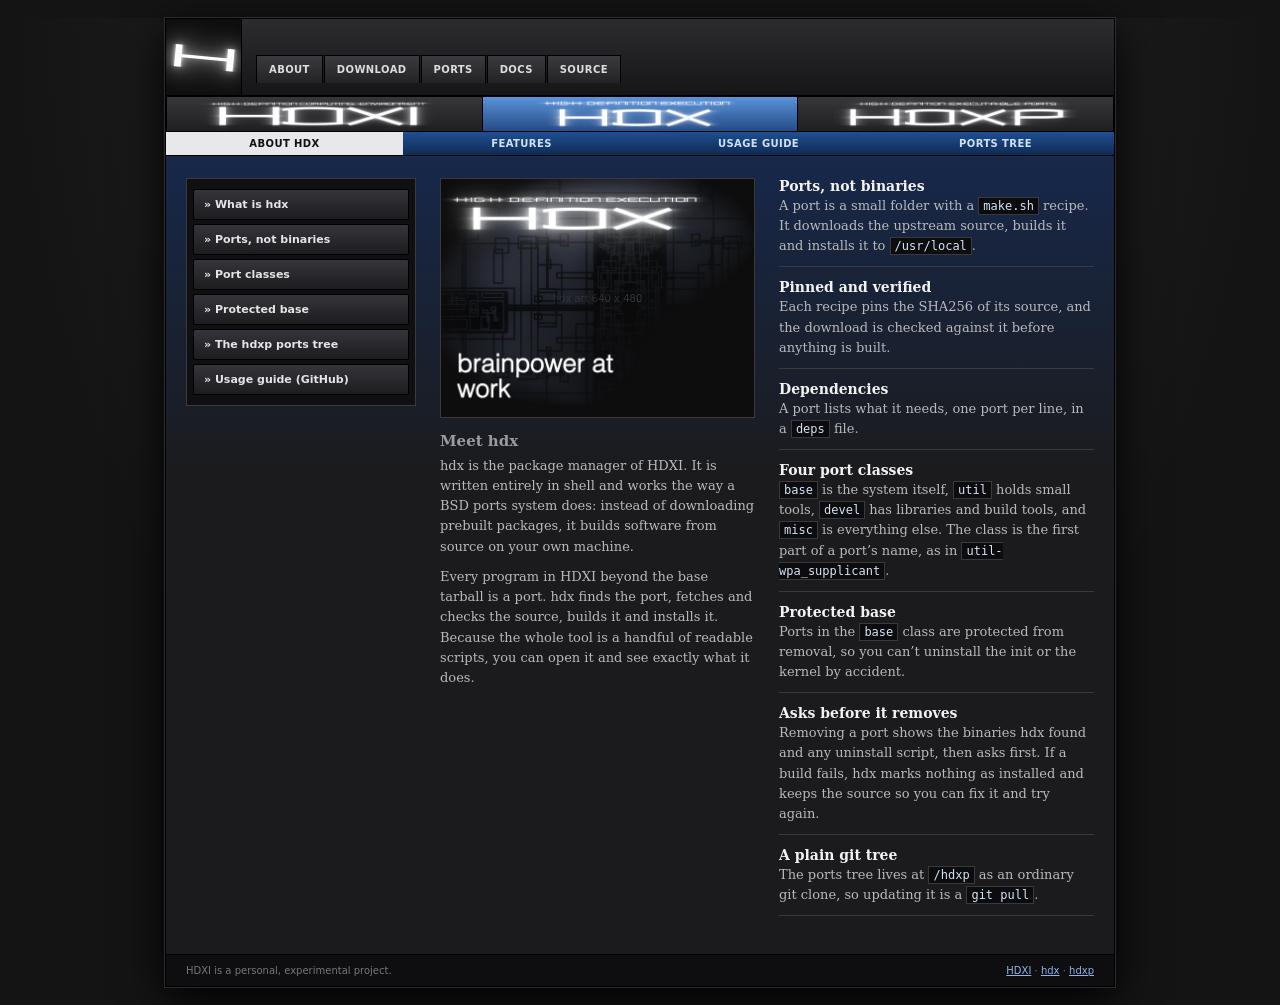
==== hdx.html @ 26c5d225 "Add files via upload" ====
<!DOCTYPE html>
<html lang="en">
<head>
<meta charset="utf-8">
<meta name="viewport" content="width=device-width, initial-scale=1">
<title>hdx – HDXI package manager</title>
<link rel="stylesheet" href="styles.css">
</head>
<body>
<div id="wrap">

  <header id="top">
    <div class="slot" id="logo" data-label=""><i style="background-image:url(img/logo.png)"></i></div>
    <nav id="nav" aria-label="Main">
      <a href="index.html">About</a>
      <a href="index.html#download">Download</a>
      <a href="hdxp.html">Ports</a>
      <a href="index.html#docs">Docs</a>
      <a href="https://github.com/daveydavy333/HDXI">Source</a>
    </nav>
  </header>

  <div id="tabs">
    <a class="tab" href="index.html" aria-label="HDXI"><i style="background-image:url(img/tab-hdxi.png)"></i><span class="sr">HDXI</span></a>
    <a class="tab on" href="hdx.html" aria-label="HDX"><i style="background-image:url(img/tab-hdx.png)"></i><span class="sr">HDX</span></a>
    <a class="tab" href="hdxp.html" aria-label="HDXP"><i style="background-image:url(img/tab-hdxp.png)"></i><span class="sr">HDXP</span></a>
  </div>

  <nav class="sub" aria-label="hdx sections">
    <a class="on" href="#what">About hdx</a>
    <a href="#features">Features</a>
    <a href="https://github.com/daveydavy333/HDXI">Usage guide</a>
    <a href="hdxp.html">Ports tree</a>
  </nav>

  <main class="cols">
    <aside id="side" aria-label="Sections">
      <a href="#what">» What is hdx</a>
      <a href="#ports">» Ports, not binaries</a>
      <a href="#classes">» Port classes</a>
      <a href="#base">» Protected base</a>
      <a href="hdxp.html">» The hdxp ports tree</a>
      <a href="https://github.com/daveydavy333/HDXI">» Usage guide (GitHub)</a>
    </aside>

    <div id="what">
      <!-- DECAL: shows at 320x240 (about). Make it 640 x 480. -->
      <div class="slot" id="art" data-label="hdx art 640 x 480"><i style="background-image:url(img/hdx-art.png)"></i></div>
      <h4>Meet hdx</h4>
      <p>hdx is the package manager of HDXI. It is written entirely in shell and works the way a BSD ports system does: instead of downloading prebuilt packages, it builds software from source on your own machine.</p>
      <p>Every program in HDXI beyond the base tarball is a port. hdx finds the port, fetches and checks the source, builds it and installs it. Because the whole tool is a handful of readable scripts, you can open it and see exactly what it does.</p>
    </div>

    <div id="features">
      <div class="feat" id="ports"><h3>Ports, not binaries</h3>
        <p>A port is a small folder with a <code>make.sh</code> recipe. It downloads the upstream source, builds it and installs it to <code>/usr/local</code>.</p></div>
      <div class="feat"><h3>Pinned and verified</h3>
        <p>Each recipe pins the SHA256 of its source, and the download is checked against it before anything is built.</p></div>
      <div class="feat"><h3>Dependencies</h3>
        <p>A port lists what it needs, one port per line, in a <code>deps</code> file.</p></div>
      <div class="feat" id="classes"><h3>Four port classes</h3>
        <p><code>base</code> is the system itself, <code>util</code> holds small tools, <code>devel</code> has libraries and build tools, and <code>misc</code> is everything else. The class is the first part of a port’s name, as in <code>util-wpa_supplicant</code>.</p></div>
      <div class="feat" id="base"><h3>Protected base</h3>
        <p>Ports in the <code>base</code> class are protected from removal, so you can’t uninstall the init or the kernel by accident.</p></div>
      <div class="feat"><h3>Asks before it removes</h3>
        <p>Removing a port shows the binaries hdx found and any uninstall script, then asks first. If a build fails, hdx marks nothing as installed and keeps the source so you can fix it and try again.</p></div>
      <div class="feat"><h3>A plain git tree</h3>
        <p>The ports tree lives at <code>/hdxp</code> as an ordinary git clone, so updating it is a <code>git pull</code>.</p></div>
    </div>
  </main>

  <footer>
    <span>HDXI is a personal, experimental project.</span>
    <span><a href="index.html">HDXI</a> · <a href="hdx.html">hdx</a> · <a href="hdxp.html">hdxp</a></span>
  </footer>
</div>
</body>
</html>
---- styles.css ----
/* ---------- tokens: change the look here ---------- */
:root{
  --bg:#141414;          /* page */
  --panel:#1b1b1d;       /* boxes */
  --panel-hi:#2a2a2d;    /* tab / button faces */
  --line:#3a3a3e;        /* borders */
  --text:#b9b9bd;        /* body copy */
  --head:#f2f2f2;        /* headings */
  --accent:#3f78c4;      /* active tab, rules, links */
  --accent-dk:#17284a;   /* tinted panel gradient */
  --serif:Georgia,"DejaVu Serif",serif;
  --sans:Verdana,"DejaVu Sans",Arial,sans-serif;
}
*{box-sizing:border-box}
html{background:var(--bg)}
body{
  margin:0;color:var(--text);font:13px/1.55 var(--serif);
  /* optional: drop a tileable 8x1024 gradient or noise at img/bg.png */
  background:radial-gradient(ellipse at 50% 0,#2b2b2e 0,#141414 70%) fixed,var(--bg);
}
a{color:#8fb4e8}
a:hover{color:#fff}
a:focus-visible,.tab:focus-visible{outline:2px solid #fff;outline-offset:2px}

#wrap{max-width:950px;margin:18px auto;border:1px solid #000;box-shadow:0 0 0 1px #2c2c2f,0 12px 40px #000;background:var(--panel)}

/* ---------- header ---------- */
#top{display:flex;align-items:stretch;background:linear-gradient(#2c2c2f,#161618);border-bottom:1px solid #000}
.slot{position:relative;overflow:hidden;background:#0d0d0e;color:#55555a;font:10px var(--sans);display:flex;align-items:center;justify-content:center;text-align:center}
.slot::before{content:attr(data-label)}
.slot i{position:absolute;inset:0;background-position:center;background-size:cover}
#logo{width:76px;height:76px;flex:none;border-right:1px solid #000}
#nav{display:flex;align-items:flex-end;padding:0 14px;flex:1;gap:1px}
#nav a{font:bold 10px var(--sans);letter-spacing:.04em;text-transform:uppercase;text-decoration:none;color:#ddd;padding:8px 12px;background:linear-gradient(#3b3b3f,#232326);border:1px solid #000;border-bottom:0;margin-bottom:12px}
#nav a:hover{background:linear-gradient(#4a4a50,#2d2d31);color:#fff}
#nav a.on{background:#000;color:#fff}

/* ---------- hero ---------- */
#hero{height:270px;border-bottom:1px solid #000}

/* ---------- tab strip (like the PS3 / PSP / PS2 bar) ---------- */
#tabs{display:flex}
.tab{flex:1;text-align:center;padding:9px 0;text-decoration:none;font:italic 12px var(--sans);letter-spacing:.35em;color:#cfcfd3;background:linear-gradient(#37373b,#1f1f22);border:1px solid #000;border-left:0}
.tab:first-child{border-left:1px solid #000}
.tab.on{background:linear-gradient(#5b93da,#244b86);color:#fff}
.tab:hover{color:#fff}

/* ---------- two promo panels ---------- */
#promos{display:grid;grid-template-columns:1fr 1fr;gap:2px;background:#000;margin-top:2px}
.promo .slot{height:240px}
.promo p{margin:0;max-width:none;padding:8px 12px;background:linear-gradient(#26262a,#18181a);border-top:2px solid var(--accent);font-size:12px}
.promo p b{font:italic 12px var(--sans);letter-spacing:.25em;color:#fff;margin-right:10px}

/* ---------- body: sidebar + copy ---------- */
#body{display:grid;grid-template-columns:230px 1fr;gap:24px;padding:22px 20px 26px;background:linear-gradient(var(--accent-dk) 0,var(--panel) 260px)}
#side{align-self:start;border:1px solid var(--line);background:#101012;padding:6px}
#side a{display:block;margin:4px 0;padding:8px 10px;color:#e4e4e6;text-decoration:none;font:bold 11px var(--sans);background:linear-gradient(#34343a,#1d1d20);border:1px solid #000;border-radius:2px}
#side a:hover{background:linear-gradient(#41414a,#26262b);color:#fff}
h2{font:bold 17px var(--serif);color:var(--head);margin:0 0 4px}
section{padding:0 0 14px;margin:0 0 14px;border-bottom:1px solid var(--line)}
section:last-child{border:0;margin:0}
p{margin:0 0 .8em;max-width:62ch}
code{font:12px "DejaVu Sans Mono",monospace;color:#d6e3f7;background:#0c0c0e;padding:1px 4px;border:1px solid var(--line)}
pre{margin:0 0 .8em;padding:10px 12px;background:#0c0c0e;border:1px solid var(--line);overflow-x:auto;font:12px/1.5 "DejaVu Sans Mono",monospace;color:#d6e3f7}
dl{margin:0}
dt{font:bold 12px var(--sans);color:var(--head);margin-top:8px}
dd{margin:0 0 4px}

footer{padding:10px 20px;border-top:1px solid #000;background:#0e0e10;font:10px var(--sans);color:#77777c;display:flex;justify-content:space-between;gap:12px;flex-wrap:wrap}

@media(max-width:760px){
  #body{grid-template-columns:1fr}
  #promos{grid-template-columns:1fr}
    #nav{flex-wrap:wrap}
}

/* ---------- shared: accessibility + image tabs ---------- */
.sr{position:absolute;width:1px;height:1px;overflow:hidden;clip:rect(0 0 0 0)}
.tab{position:relative;height:36px;padding:0;display:block}
.tab i{position:absolute;inset:0;background:center/contain no-repeat}

/* ---------- sub bar + three-column product page (hdx.html) ---------- */
.sub{display:flex;background:linear-gradient(#1f4f93,#0f2a52);border-bottom:1px solid #000}
.sub a{flex:1;text-align:center;padding:6px 4px;font:bold 10px var(--sans);letter-spacing:.04em;text-transform:uppercase;color:#cfe0f7;text-decoration:none}
.sub a.on{background:#e8e8ea;color:#111}
.sub a:hover:not(.on){color:#fff;background:#ffffff1a}
.cols{display:grid;grid-template-columns:230px 1fr 1fr;gap:24px;padding:22px 20px 26px;background:linear-gradient(var(--accent-dk) 0,var(--panel) 320px)}
.cols #side{margin:0}
#art{height:240px;border:1px solid var(--line);margin-bottom:14px}
h3{font:bold 14px var(--serif);color:var(--head);margin:0 0 2px}
h4{font:bold 15px var(--serif);color:#9a9aa0;margin:0 0 6px}
.feat{padding:0 0 10px;margin:0 0 12px;border-bottom:1px solid var(--line)}
.feat p{margin:0}
.soon{border:1px dashed var(--line);padding:30px 20px;text-align:center;color:#77777c;font:12px var(--sans);margin:22px 20px}
@media(max-width:760px){.cols{grid-template-columns:1fr}.sub{flex-wrap:wrap}.sub a{flex:1 1 33%}}
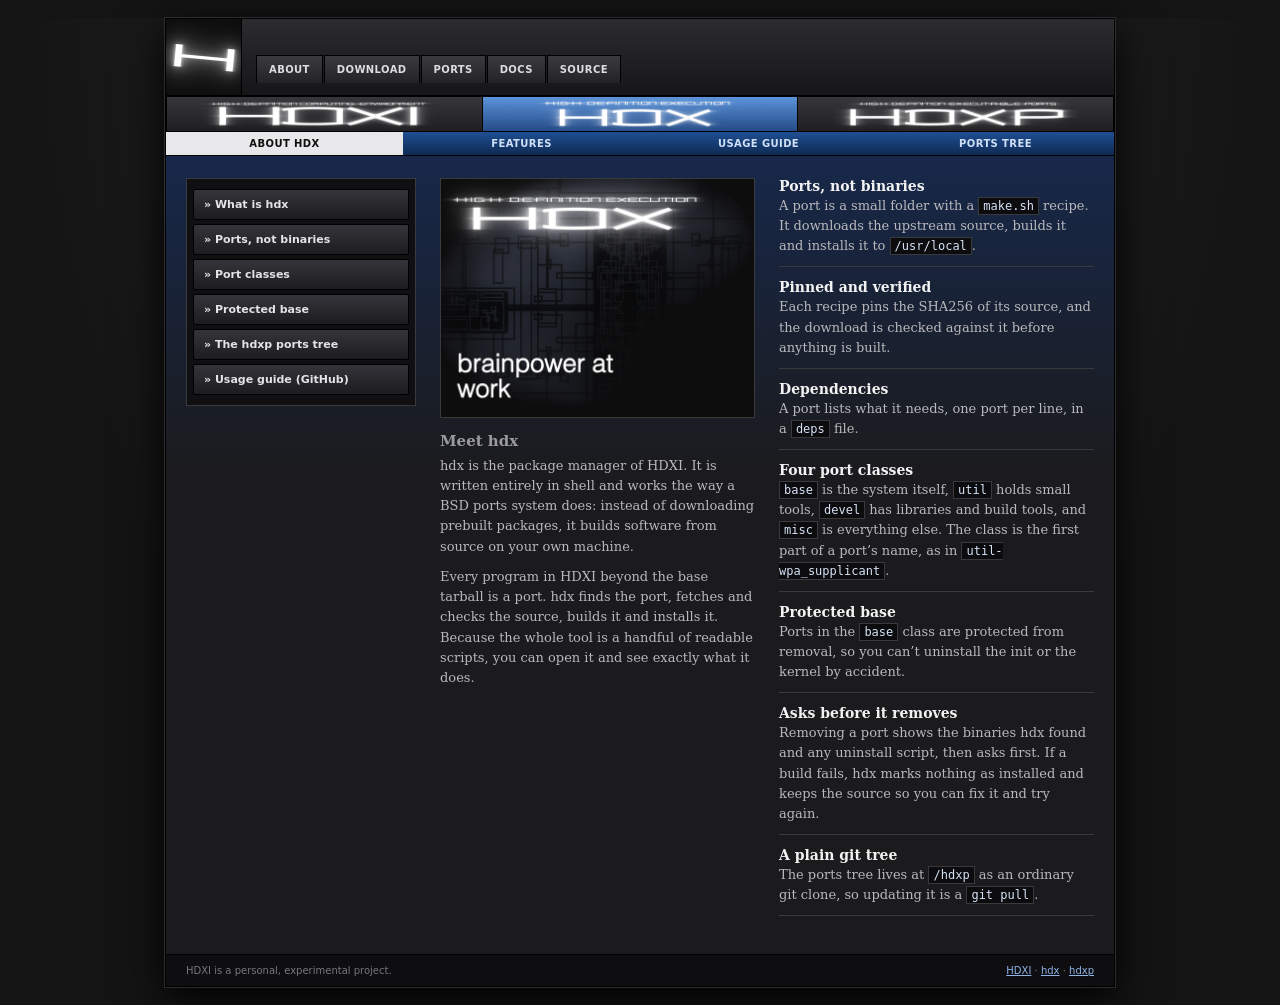
==== commit 3037d8e3: "Update hdx.html" ====
--- a/hdx.html
+++ b/hdx.html
@@ -45,7 +45,7 @@
 
     <div id="what">
       <!-- DECAL: shows at 320x240 (about). Make it 640 x 480. -->
-      <div class="slot" id="art" data-label="hdx art 640 x 480"><i style="background-image:url(img/hdx-art.png)"></i></div>
+      <div class="slot" id="art" data-label=" "><i style="background-image:url(img/hdx-art.png)"></i></div>
       <h4>Meet hdx</h4>
       <p>hdx is the package manager of HDXI. It is written entirely in shell and works the way a BSD ports system does: instead of downloading prebuilt packages, it builds software from source on your own machine.</p>
       <p>Every program in HDXI beyond the base tarball is a port. hdx finds the port, fetches and checks the source, builds it and installs it. Because the whole tool is a handful of readable scripts, you can open it and see exactly what it does.</p>
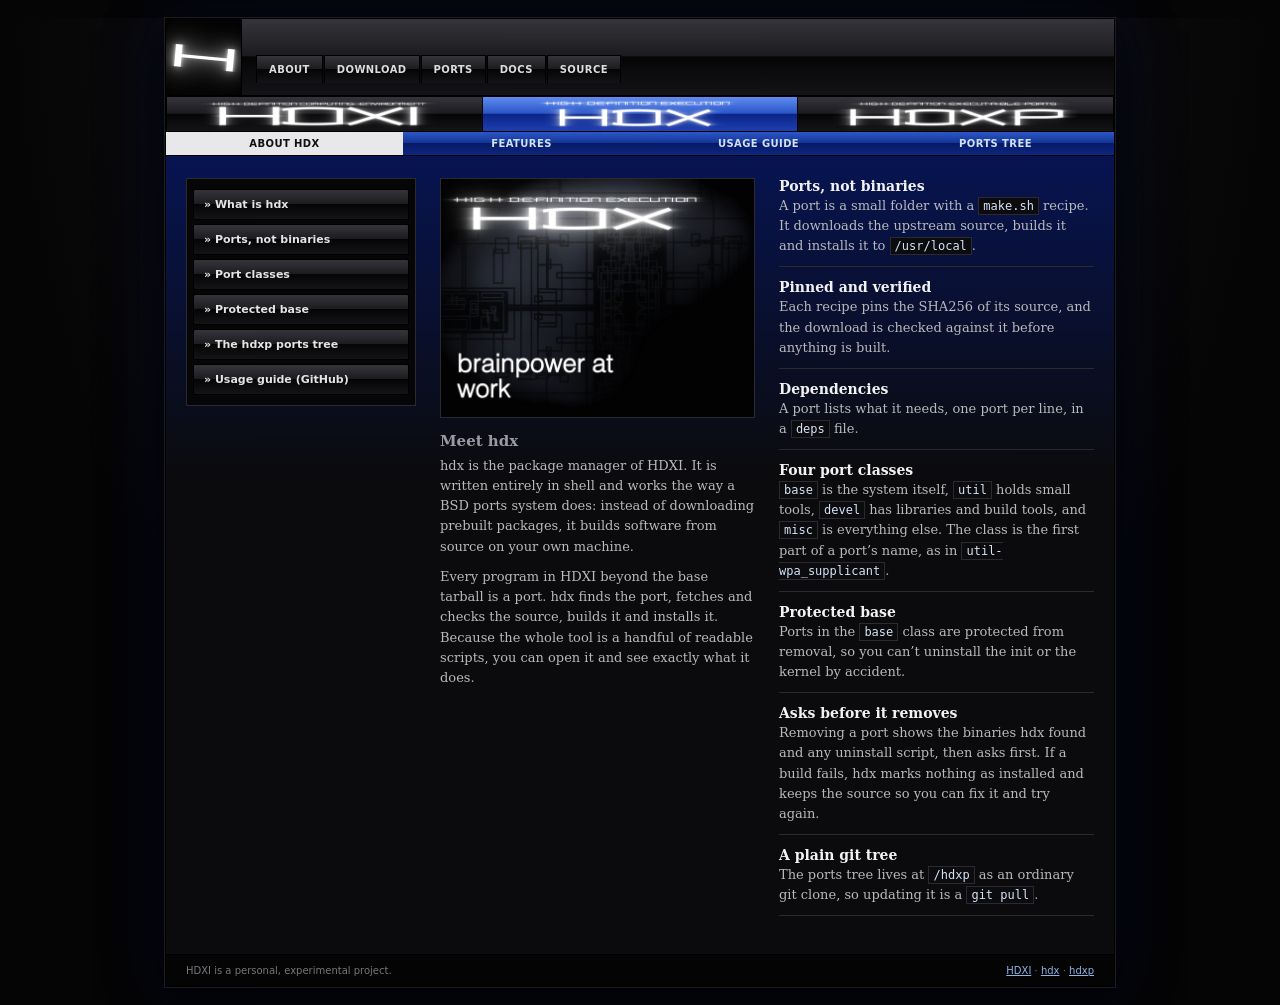
==== commit 2dcb9c89: "Add files via upload" ====
--- a/hdx.html
+++ b/hdx.html
@@ -4,7 +4,7 @@
 <meta charset="utf-8">
 <meta name="viewport" content="width=device-width, initial-scale=1">
 <title>hdx – HDXI package manager</title>
-<link rel="stylesheet" href="styles.css">
+<link rel="stylesheet" href="styles.css?v=3">
 </head>
 <body>
 <div id="wrap">
@@ -45,7 +45,7 @@
 
     <div id="what">
       <!-- DECAL: shows at 320x240 (about). Make it 640 x 480. -->
-      <div class="slot" id="art" data-label=" "><i style="background-image:url(img/hdx-art.png)"></i></div>
+      <div class="slot" id="art" data-label=""><i style="background-image:url(img/hdx-art.png)"></i></div>
       <h4>Meet hdx</h4>
       <p>hdx is the package manager of HDXI. It is written entirely in shell and works the way a BSD ports system does: instead of downloading prebuilt packages, it builds software from source on your own machine.</p>
       <p>Every program in HDXI beyond the base tarball is a port. hdx finds the port, fetches and checks the source, builds it and installs it. Because the whole tool is a handful of readable scripts, you can open it and see exactly what it does.</p>
--- a/styles.css
+++ b/styles.css
@@ -1,13 +1,13 @@
 /* ---------- tokens: change the look here ---------- */
 :root{
-  --bg:#141414;          /* page */
-  --panel:#1b1b1d;       /* boxes */
-  --panel-hi:#2a2a2d;    /* tab / button faces */
-  --line:#3a3a3e;        /* borders */
+  --bg:#050506;          /* page */
+  --panel:#0b0b0d;       /* boxes */
+  --panel-hi:#202024;    /* tab / button faces */
+  --line:#2a2a30;        /* borders */
   --text:#b9b9bd;        /* body copy */
   --head:#f2f2f2;        /* headings */
-  --accent:#3f78c4;      /* active tab, rules, links */
-  --accent-dk:#17284a;   /* tinted panel gradient */
+  --accent:#2f5fd0;      /* active tab, rules, links */
+  --accent-dk:#071451;   /* tinted panel gradient */
   --serif:Georgia,"DejaVu Serif",serif;
   --sans:Verdana,"DejaVu Sans",Arial,sans-serif;
 }
@@ -16,23 +16,23 @@
 body{
   margin:0;color:var(--text);font:13px/1.55 var(--serif);
   /* optional: drop a tileable 8x1024 gradient or noise at img/bg.png */
-  background:radial-gradient(ellipse at 50% 0,#2b2b2e 0,#141414 70%) fixed,var(--bg);
+  background:radial-gradient(ellipse at 50% 0,#1c1c20 0,#050506 70%) fixed,var(--bg);
 }
 a{color:#8fb4e8}
 a:hover{color:#fff}
 a:focus-visible,.tab:focus-visible{outline:2px solid #fff;outline-offset:2px}
 
-#wrap{max-width:950px;margin:18px auto;border:1px solid #000;box-shadow:0 0 0 1px #2c2c2f,0 12px 40px #000;background:var(--panel)}
+#wrap{max-width:950px;margin:18px auto;border:1px solid #000;box-shadow:0 0 0 1px #1c1c20,0 12px 50px #000,0 0 60px #0a1a6a55;background:var(--panel)}
 
 /* ---------- header ---------- */
-#top{display:flex;align-items:stretch;background:linear-gradient(#2c2c2f,#161618);border-bottom:1px solid #000}
-.slot{position:relative;overflow:hidden;background:#0d0d0e;color:#55555a;font:10px var(--sans);display:flex;align-items:center;justify-content:center;text-align:center}
+#top{display:flex;align-items:stretch;background:linear-gradient(#34343a 0,#1c1c20 48%,#050506 50%,#141418 100%);border-bottom:1px solid #000}
+.slot{position:relative;overflow:hidden;background:#020203;color:#55555a;font:10px var(--sans);display:flex;align-items:center;justify-content:center;text-align:center}
 .slot::before{content:attr(data-label)}
 .slot i{position:absolute;inset:0;background-position:center;background-size:cover}
 #logo{width:76px;height:76px;flex:none;border-right:1px solid #000}
 #nav{display:flex;align-items:flex-end;padding:0 14px;flex:1;gap:1px}
-#nav a{font:bold 10px var(--sans);letter-spacing:.04em;text-transform:uppercase;text-decoration:none;color:#ddd;padding:8px 12px;background:linear-gradient(#3b3b3f,#232326);border:1px solid #000;border-bottom:0;margin-bottom:12px}
-#nav a:hover{background:linear-gradient(#4a4a50,#2d2d31);color:#fff}
+#nav a{font:bold 10px var(--sans);letter-spacing:.04em;text-transform:uppercase;text-decoration:none;color:#ddd;padding:8px 12px;background:linear-gradient(#34343a 0,#1c1c20 48%,#050506 50%,#141418 100%);border:1px solid #000;border-bottom:0;margin-bottom:12px}
+#nav a:hover{background:linear-gradient(#45454d 0,#26262b 48%,#0a0a0d 50%,#1a1a20 100%);color:#fff}
 #nav a.on{background:#000;color:#fff}
 
 /* ---------- hero ---------- */
@@ -40,22 +40,22 @@
 
 /* ---------- tab strip (like the PS3 / PSP / PS2 bar) ---------- */
 #tabs{display:flex}
-.tab{flex:1;text-align:center;padding:9px 0;text-decoration:none;font:italic 12px var(--sans);letter-spacing:.35em;color:#cfcfd3;background:linear-gradient(#37373b,#1f1f22);border:1px solid #000;border-left:0}
+.tab{flex:1;text-align:center;padding:9px 0;text-decoration:none;font:italic 12px var(--sans);letter-spacing:.35em;color:#cfcfd3;background:linear-gradient(#34343a 0,#1c1c20 48%,#050506 50%,#141418 100%);border:1px solid #000;border-left:0}
 .tab:first-child{border-left:1px solid #000}
-.tab.on{background:linear-gradient(#5b93da,#244b86);color:#fff}
+.tab.on{background:linear-gradient(#5f8cf0 0,#2a55c8 48%,#0b2487 50%,#1d3fb0 100%);color:#fff}
 .tab:hover{color:#fff}
 
 /* ---------- two promo panels ---------- */
 #promos{display:grid;grid-template-columns:1fr 1fr;gap:2px;background:#000;margin-top:2px}
 .promo .slot{height:240px}
-.promo p{margin:0;max-width:none;padding:8px 12px;background:linear-gradient(#26262a,#18181a);border-top:2px solid var(--accent);font-size:12px}
+.promo p{margin:0;max-width:none;padding:8px 12px;background:linear-gradient(#34343a 0,#1c1c20 48%,#050506 50%,#141418 100%);border-top:2px solid var(--accent);font-size:12px}
 .promo p b{font:italic 12px var(--sans);letter-spacing:.25em;color:#fff;margin-right:10px}
 
 /* ---------- body: sidebar + copy ---------- */
 #body{display:grid;grid-template-columns:230px 1fr;gap:24px;padding:22px 20px 26px;background:linear-gradient(var(--accent-dk) 0,var(--panel) 260px)}
-#side{align-self:start;border:1px solid var(--line);background:#101012;padding:6px}
-#side a{display:block;margin:4px 0;padding:8px 10px;color:#e4e4e6;text-decoration:none;font:bold 11px var(--sans);background:linear-gradient(#34343a,#1d1d20);border:1px solid #000;border-radius:2px}
-#side a:hover{background:linear-gradient(#41414a,#26262b);color:#fff}
+#side{align-self:start;border:1px solid var(--line);background:#060607;padding:6px}
+#side a{display:block;margin:4px 0;padding:8px 10px;color:#e4e4e6;text-decoration:none;font:bold 11px var(--sans);background:linear-gradient(#34343a 0,#1c1c20 48%,#050506 50%,#141418 100%);border:1px solid #000;border-radius:2px}
+#side a:hover{background:linear-gradient(#45454d 0,#26262b 48%,#0a0a0d 50%,#1a1a20 100%);color:#fff}
 h2{font:bold 17px var(--serif);color:var(--head);margin:0 0 4px}
 section{padding:0 0 14px;margin:0 0 14px;border-bottom:1px solid var(--line)}
 section:last-child{border:0;margin:0}
@@ -66,7 +66,7 @@
 dt{font:bold 12px var(--sans);color:var(--head);margin-top:8px}
 dd{margin:0 0 4px}
 
-footer{padding:10px 20px;border-top:1px solid #000;background:#0e0e10;font:10px var(--sans);color:#77777c;display:flex;justify-content:space-between;gap:12px;flex-wrap:wrap}
+footer{padding:10px 20px;border-top:1px solid #000;background:#040405;font:10px var(--sans);color:#77777c;display:flex;justify-content:space-between;gap:12px;flex-wrap:wrap}
 
 @media(max-width:760px){
   #body{grid-template-columns:1fr}
@@ -80,7 +80,7 @@
 .tab i{position:absolute;inset:0;background:center/contain no-repeat}
 
 /* ---------- sub bar + three-column product page (hdx.html) ---------- */
-.sub{display:flex;background:linear-gradient(#1f4f93,#0f2a52);border-bottom:1px solid #000}
+.sub{display:flex;background:linear-gradient(#2c58c8 0,#143494 48%,#071a66 50%,#0d2680 100%);border-bottom:1px solid #000}
 .sub a{flex:1;text-align:center;padding:6px 4px;font:bold 10px var(--sans);letter-spacing:.04em;text-transform:uppercase;color:#cfe0f7;text-decoration:none}
 .sub a.on{background:#e8e8ea;color:#111}
 .sub a:hover:not(.on){color:#fff;background:#ffffff1a}
@@ -93,3 +93,30 @@
 .feat p{margin:0}
 .soon{border:1px dashed var(--line);padding:30px 20px;text-align:center;color:#77777c;font:12px var(--sans);margin:22px 20px}
 @media(max-width:760px){.cols{grid-template-columns:1fr}.sub{flex-wrap:wrap}.sub a{flex:1 1 33%}}
+
+/* ---------- hdxp ports list ---------- */
+.tracker{padding:22px 20px 26px;background:linear-gradient(var(--accent-dk) 0,var(--panel) 320px)}
+.tools{display:flex;gap:8px;flex-wrap:wrap;align-items:center;margin-bottom:12px}
+.tools input{flex:1;min-width:200px;background:linear-gradient(#08080a,#1a1a1e);border:1px solid #000;box-shadow:inset 0 2px 5px #000,0 1px 0 #3a3a3e;color:#fff;padding:9px 12px;font:13px var(--sans);border-radius:2px}
+.tools input::placeholder{color:#77777c}
+.tools input:focus{outline:0;border-color:var(--accent);box-shadow:inset 0 2px 5px #000,0 0 0 1px var(--accent)}
+.tools button{font:bold 11px var(--sans);letter-spacing:.05em;text-transform:uppercase;color:#e4e4e6;background:linear-gradient(#34343a 0,#1c1c20 48%,#050506 50%,#141418 100%);border:1px solid #000;box-shadow:inset 0 1px 0 #ffffff26;padding:9px 14px;cursor:pointer;border-radius:2px}
+.tools button:hover{color:#fff;background:linear-gradient(#45454d 0,#26262b 48%,#0a0a0d 50%,#1a1a20 100%)}
+.tools button.on{background:linear-gradient(#5f8cf0 0,#2a55c8 48%,#0b2487 50%,#1d3fb0 100%);color:#fff;box-shadow:inset 0 1px 0 #ffffff40}
+#count{font:11px var(--sans);color:#9a9aa0;margin-left:auto}
+.list{border:1px solid var(--line);background:#060607}
+.hd,.row summary{display:grid;grid-template-columns:270px 1fr;padding:10px 14px}
+.hd{font:bold 11px var(--sans);letter-spacing:.04em;text-transform:uppercase;color:#ddd;background:linear-gradient(#34343a 0,#1c1c20 48%,#050506 50%,#141418 100%);border-bottom:1px solid #000}
+.hd span+span,.row summary .d{border-left:1px solid var(--line);padding-left:12px}
+.row{border-bottom:1px solid #1f1f22}
+.row summary{list-style:none;cursor:pointer}
+.row summary::-webkit-details-marker{display:none}
+.row:nth-child(even) summary{background:#0b0b0e}
+.row summary:hover,.row[open] summary{background:#0f1e55}
+.n{font:bold 13px "DejaVu Sans Mono",monospace;color:#eaf1ff;overflow:hidden;text-overflow:ellipsis;white-space:nowrap;padding-right:14px}
+.d{font-size:14px;color:#d8d8dc;overflow:hidden;text-overflow:ellipsis;white-space:nowrap}
+.more{padding:8px 12px 12px;background:#0c0c0e;border-top:1px dashed var(--line)}
+.more pre{white-space:pre-wrap;border:0;padding:0;margin:0 0 6px;background:none;font:13px/1.55 var(--serif);color:var(--text)}
+.more small{font:10px var(--sans);color:#8a8a90}
+.empty{padding:26px 20px;text-align:center;color:#77777c;font:12px var(--sans)}
+@media(max-width:760px){.hd,.row summary{grid-template-columns:150px 1fr}}
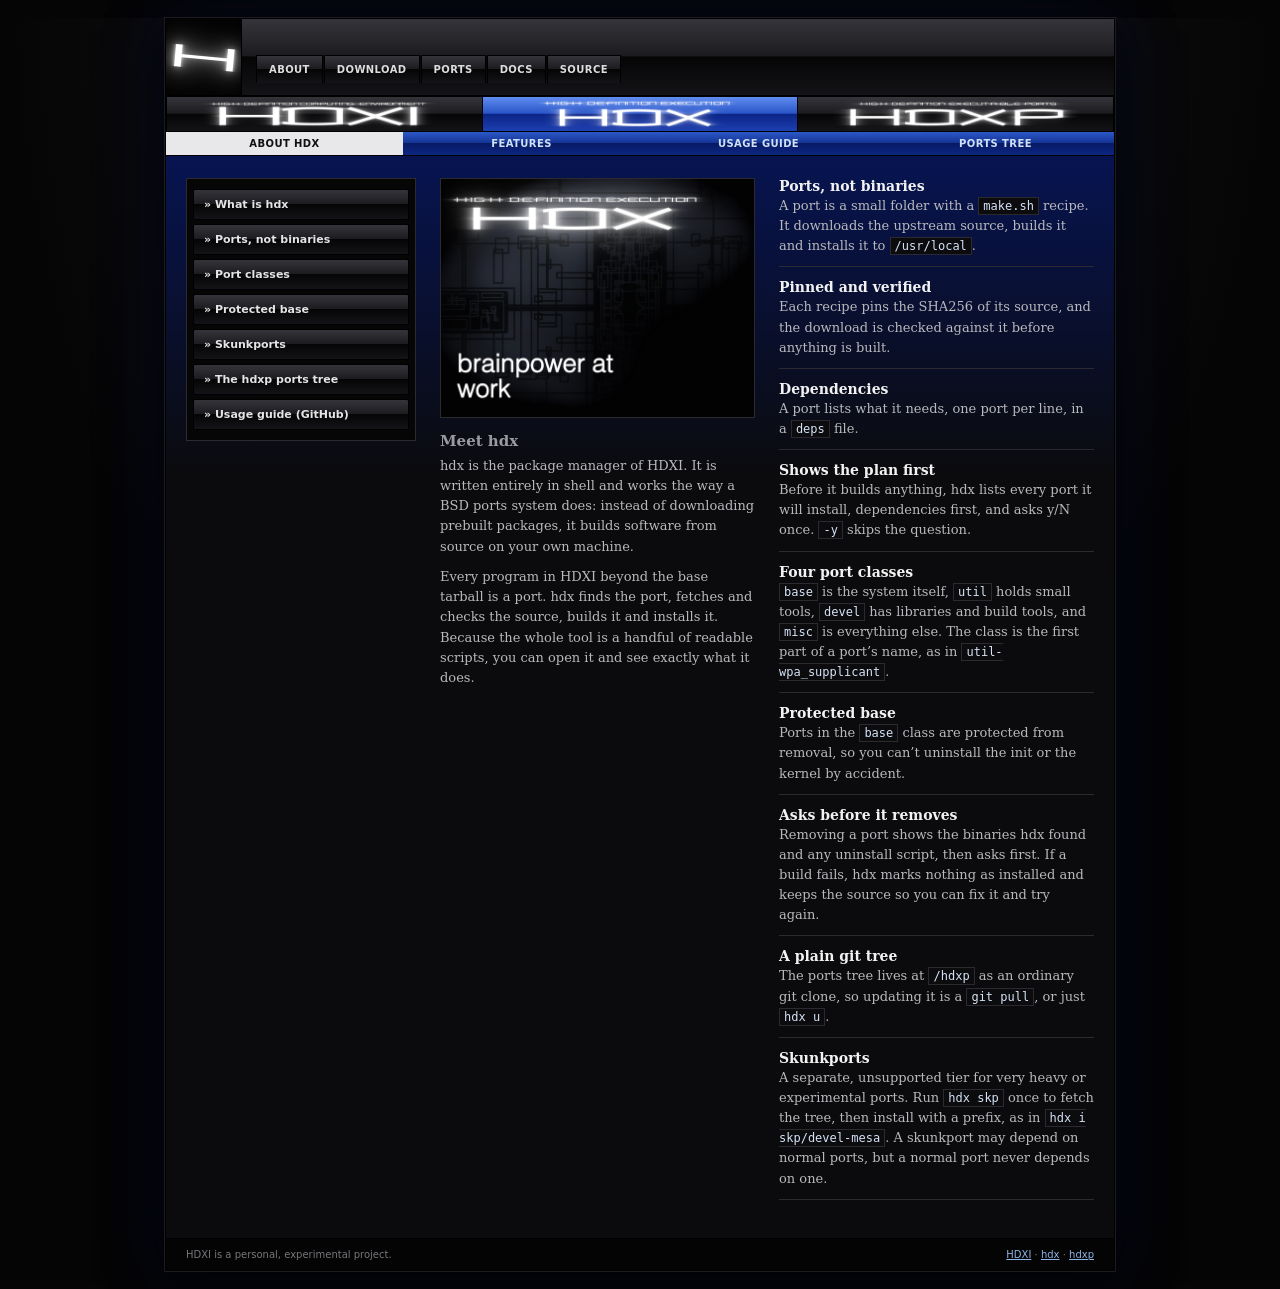
==== commit 60f73f64: "Add files via upload" ====
--- a/hdx.html
+++ b/hdx.html
@@ -39,6 +39,7 @@
       <a href="#ports">» Ports, not binaries</a>
       <a href="#classes">» Port classes</a>
       <a href="#base">» Protected base</a>
+      <a href="#skunkports">» Skunkports</a>
       <a href="hdxp.html">» The hdxp ports tree</a>
       <a href="https://github.com/daveydavy333/HDXI">» Usage guide (GitHub)</a>
     </aside>
@@ -58,6 +59,8 @@
         <p>Each recipe pins the SHA256 of its source, and the download is checked against it before anything is built.</p></div>
       <div class="feat"><h3>Dependencies</h3>
         <p>A port lists what it needs, one port per line, in a <code>deps</code> file.</p></div>
+      <div class="feat"><h3>Shows the plan first</h3>
+        <p>Before it builds anything, hdx lists every port it will install, dependencies first, and asks y/N once. <code>-y</code> skips the question.</p></div>
       <div class="feat" id="classes"><h3>Four port classes</h3>
         <p><code>base</code> is the system itself, <code>util</code> holds small tools, <code>devel</code> has libraries and build tools, and <code>misc</code> is everything else. The class is the first part of a port’s name, as in <code>util-wpa_supplicant</code>.</p></div>
       <div class="feat" id="base"><h3>Protected base</h3>
@@ -65,7 +68,9 @@
       <div class="feat"><h3>Asks before it removes</h3>
         <p>Removing a port shows the binaries hdx found and any uninstall script, then asks first. If a build fails, hdx marks nothing as installed and keeps the source so you can fix it and try again.</p></div>
       <div class="feat"><h3>A plain git tree</h3>
-        <p>The ports tree lives at <code>/hdxp</code> as an ordinary git clone, so updating it is a <code>git pull</code>.</p></div>
+        <p>The ports tree lives at <code>/hdxp</code> as an ordinary git clone, so updating it is a <code>git pull</code>, or just <code>hdx u</code>.</p></div>
+      <div class="feat" id="skunkports"><h3>Skunkports</h3>
+        <p>A separate, unsupported tier for very heavy or experimental ports. Run <code>hdx skp</code> once to fetch the tree, then install with a prefix, as in <code>hdx i skp/devel-mesa</code>. A skunkport may depend on normal ports, but a normal port never depends on one.</p></div>
     </div>
   </main>
 
